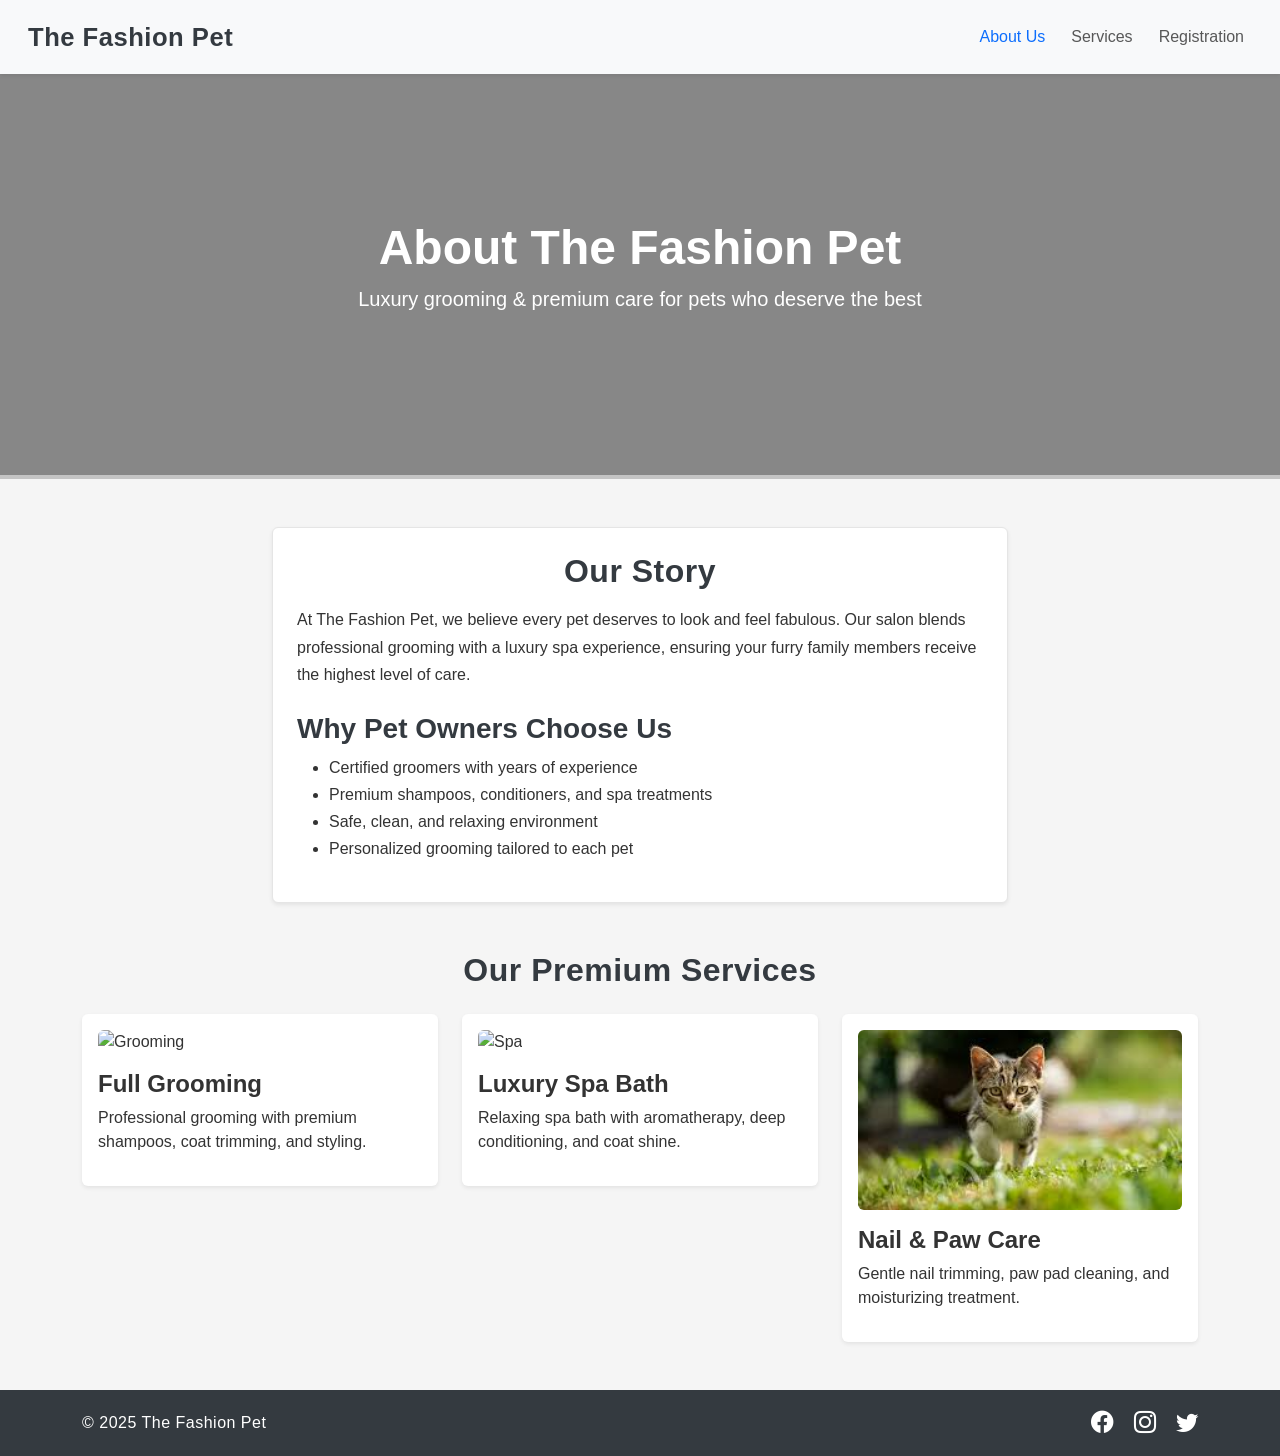
==== FSDI 104- Competency Report/index.html @ 8a3dcac2 "Updated files" ====
<!DOCTYPE html>
<html lang="en">
<head>
    <meta charset="UTF-8">
    <meta name="viewport" content="width=device-width, initial-scale=1.0">
    <link href="https://cdn.jsdelivr.net/npm/bootstrap@5.0.2/dist/css/bootstrap.min.css" rel="stylesheet">
    <link rel="stylesheet" href="https://cdn.jsdelivr.net/npm/bootstrap-icons@1.11.1/font/bootstrap-icons.css">
    <link rel="stylesheet" href="stylesheet/index.css">
    <title>The Fashion Pet – About Us</title>
</head>

<body>

    <!-- NAVBAR -->
    <nav class="navbar navbar-expand-lg navbar-light bg-light shadow-sm">
        <div class="container-fluid">
            <a class="navbar-brand fw-bold" href="index.html">The Fashion Pet</a>

            <button class="navbar-toggler" type="button" data-bs-toggle="collapse" data-bs-target="#navbarNavDropdown">
                <span class="navbar-toggler-icon"></span>
            </button>

            <div class="collapse navbar-collapse" id="navbarNavDropdown">
                <ul class="navbar-nav ms-auto">
                    <li class="nav-item"><a class="nav-link active" href="index.html">About Us</a></li>
                    <li class="nav-item"><a class="nav-link" href="services.html">Services</a></li>
                    <li class="nav-item"><a class="nav-link" href="registration.html">Registration</a></li>
                </ul>
            </div>
        </div>
    </nav>

    <!-- HERO SECTION -->
    <header class="about-hero d-flex align-items-center justify-content-center text-center">
        <div class="text-white">
            <h1 class="display-5 fw-bold">About The Fashion Pet</h1>
            <p class="lead">Luxury grooming & premium care for pets who deserve the best</p>
        </div>
    </header>

    <!-- MAIN CONTENT -->
    <main class="container my-5">
        <div class="row justify-content-center">
            <div class="col-lg-8">
                <div class="about-card shadow-sm p-4 bg-white rounded">
                    <h2 class="text-center mb-3">Our Story</h2>
                    <p>
                        At The Fashion Pet, we believe every pet deserves to look and feel fabulous.
                        Our salon blends professional grooming with a luxury spa experience, ensuring
                        your furry family members receive the highest level of care.
                    </p>

                    <h3 class="mt-4">Why Pet Owners Choose Us</h3>
                    <ul>
                        <li>Certified groomers with years of experience</li>
                        <li>Premium shampoos, conditioners, and spa treatments</li>
                        <li>Safe, clean, and relaxing environment</li>
                        <li>Personalized grooming tailored to each pet</li>
                    </ul>
                </div>
            </div>
        </div>
    </main>

    <!-- SERVICES SECTION (ADDED HERE) -->
    <div class="container my-5">
    <h2 class="text-center mb-4 fw-bold">Our Premium Services</h2>

    <div class="row g-4">

        <!-- Card 1 -->
        <div class="col-md-4">
            <div class="service-card shadow-sm p-3 rounded">
                <img src="https://plus.unsplash.com/premium_photo-1668114375111-e90b5e975df6?w=900&auto=format&fit=crop&q=60&ixlib=rb-4.1.0&ixid=M3wxMjA3fDB8MHxzZWFyY2h8OXx8ZG9nc3xlbnwwfHwwfHx8MA%3D%3D"
                     class="img-fluid rounded mb-3 service-img" alt="Grooming">
                <h4 class="fw-bold">Full Grooming</h4>
                <p>Professional grooming with premium shampoos, coat trimming, and styling.</p>
            </div>
        </div>

        <!-- Card 2 -->
        <div class="col-md-4">
            <div class="service-card shadow-sm p-3 rounded">
                <img src="https://images.unsplash.com/photo-1548199973-03cce0bbc87b?auto=format&fit=crop&w=900&q=80"
                     class="img-fluid rounded mb-3 service-img" alt="Spa">
                <h4 class="fw-bold">Luxury Spa Bath</h4>
                <p>Relaxing spa bath with aromatherapy, deep conditioning, and coat shine.</p>
            </div>
        </div>

        <!-- Card 3 -->
        <div class="col-md-4">
            <div class="service-card shadow-sm p-3 rounded">
                <img src="images/cat.jpg"
                     class="img-fluid rounded mb-3 service-img" alt="Nail Trim">
                <h4 class="fw-bold">Nail & Paw Care</h4>
                <p>Gentle nail trimming, paw pad cleaning, and moisturizing treatment.</p>
            </div>
        </div>

    </div>
</div>

    <!-- FOOTER -->
   <footer class="footer py-3 mt-5">
    <div class="container d-flex justify-content-between align-items-center">

        <!-- Left side -->
        <p class="mb-0 text-white">&copy; 2025 The Fashion Pet</p>

        <!-- Right side: Social Icons -->
        <div class="social-icons">
            <a href="#" class="text-white me-3"><i class="bi bi-facebook"></i></a>
            <a href="#" class="text-white me-3"><i class="bi bi-instagram"></i></a>
            <a href="#" class="text-white"><i class="bi bi-twitter"></i></a>
        </div>

    </div>
</footer>


    <script src="https://cdn.jsdelivr.net/npm/bootstrap@5.0.2/dist/js/bootstrap.bundle.min.js"></script>
</body>
</html>
---- FSDI 104- Competency Report/stylesheet/index.css ----
/* GLOBAL */
body {
    background-color: #f5f5f5;
    font-family: "Segoe UI", Arial, sans-serif;
    color: #333;
}

/* NAVBAR */
.navbar {
    padding: 0.8rem 1rem;
}

.navbar-brand {
    font-size: 1.6rem;
    font-weight: 700;
    color: #343a40 !important;
    letter-spacing: 0.5px;
}

.nav-link {
    font-weight: 500;
    margin-left: 10px;
}

.nav-link.active {
    color: #0d6efd !important;
}

/* HERO SECTION */
.about-hero {
    background: url('https://images.unsplash.com/photo-1558944351-c6c6d3a6f4b1') center/cover no-repeat;
    height: 45vh;
    position: relative;
    border-bottom: 4px solid rgba(0,0,0,0.2);
}

.about-hero::after {
    content: "";
    position: absolute;
    inset: 0;
    background: rgba(0,0,0,0.45);
}

.about-hero > div {
    position: relative;
    z-index: 2;
}

/* ABOUT CARD */
.about-card {
    border-radius: 14px;
    padding: 35px;
    background: #ffffff;
    line-height: 1.7;
    border: 1px solid #e5e5e5;
}

.about-card h2,
.about-card h3 {
    color: #343a40;
    font-weight: 600;
}

/* SERVICE CARDS */
.service-card {
    background: #ffffff;
    border-radius: 14px;
    transition: transform 0.3s ease, box-shadow 0.3s ease;
    cursor: pointer;
}

.service-card:hover {
    transform: translateY(-8px);
    box-shadow: 0 12px 25px rgba(0,0,0,0.15);
}

/* SERVICE IMAGES */
.service-img {
    height: 180px;
    width: 100%;
    object-fit: cover;
    border-radius: 12px;
    transition: transform 0.3s ease;
}

.service-card:hover .service-img {
    transform: scale(1.05);
}

/* SECTION TITLES */
h2 {
    color: #343a40;
    letter-spacing: 0.5px;
}

/* FOOTER */
.footer {
    background-color: #343a40;      /* Dark luxury background */
    padding: 20px 0;
    margin-top: 60px;
}

.footer p {
    color: #ffffff;
    margin: 0;
    font-size: 1rem;
    letter-spacing: 0.5px;
}

.footer .social-icons a {
    font-size: 1.4rem;
    color: #ffffff;
    transition: color 0.3s ease;
}

.footer .social-icons a:hover {
    color: #0d6efd;                 /* Luxury blue hover */
}
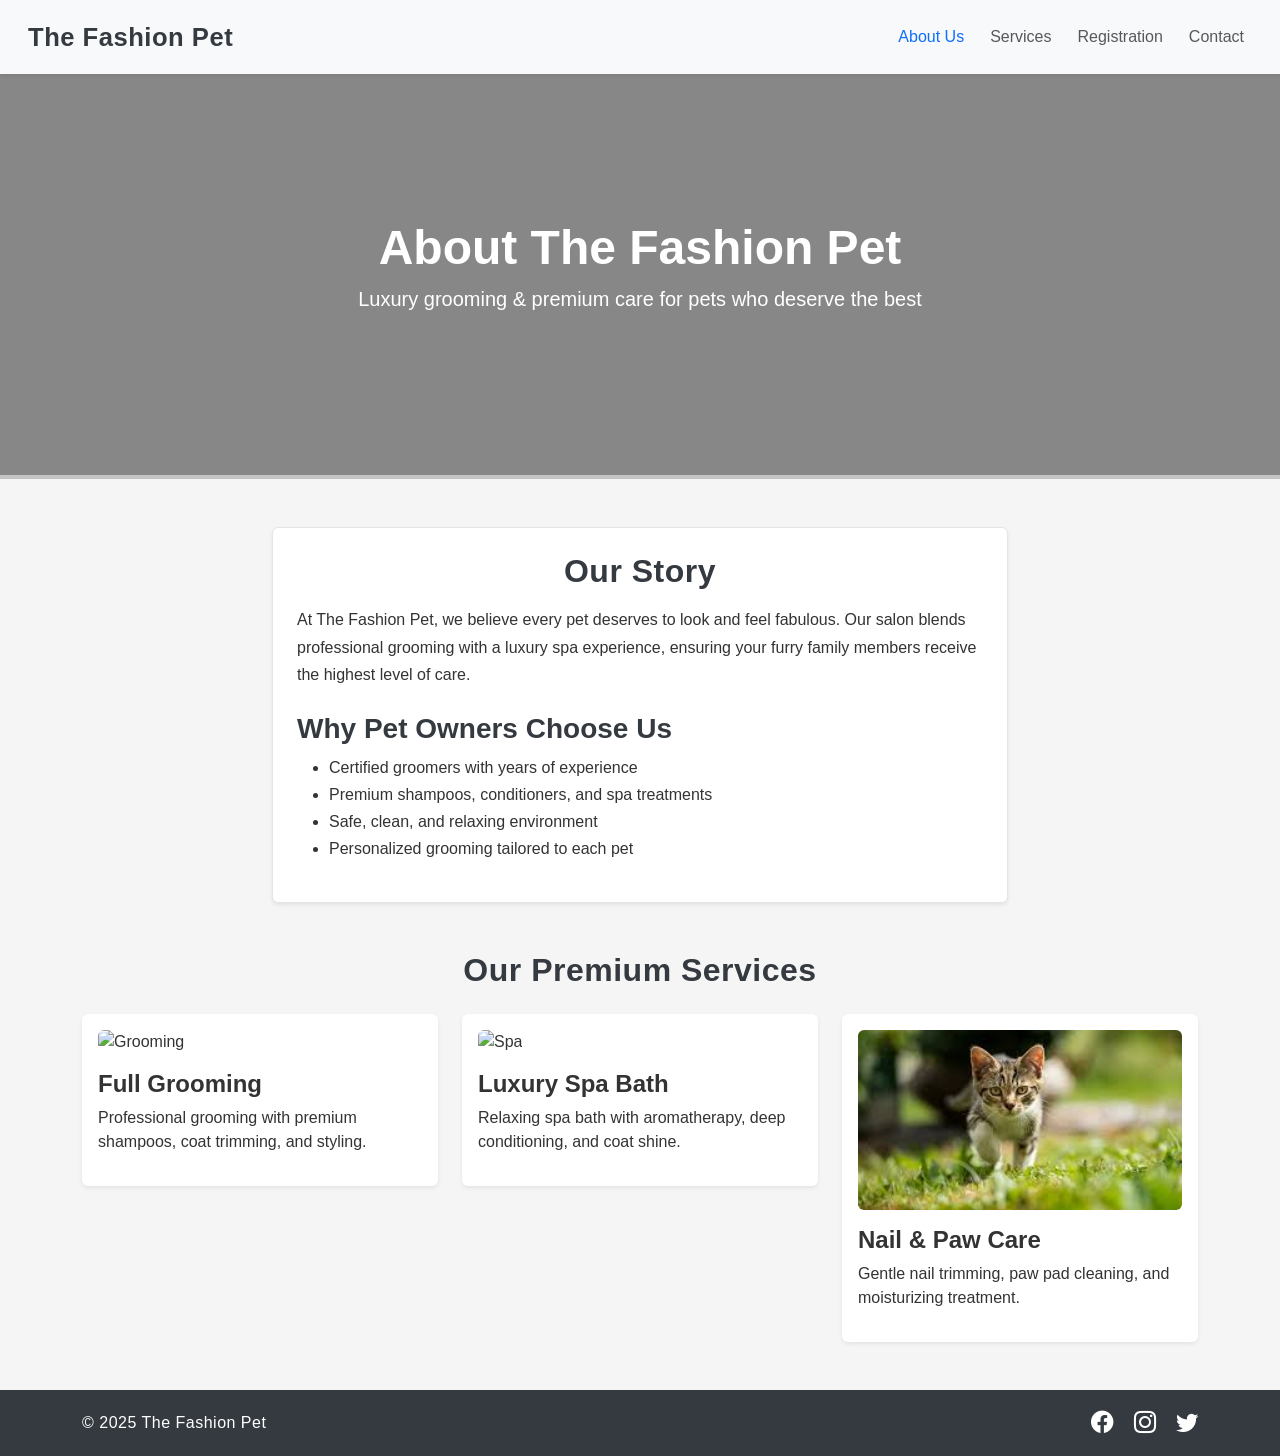
==== commit aed849fd: "Update project files" ====
--- a/FSDI 104- Competency Report/index.html
+++ b/FSDI 104- Competency Report/index.html
@@ -25,6 +25,7 @@
                     <li class="nav-item"><a class="nav-link active" href="index.html">About Us</a></li>
                     <li class="nav-item"><a class="nav-link" href="services.html">Services</a></li>
                     <li class="nav-item"><a class="nav-link" href="registration.html">Registration</a></li>
+                    <li class="nav-item"><a class="nav-link" href="contact.html">Contact</a></li>
                 </ul>
             </div>
         </div>
